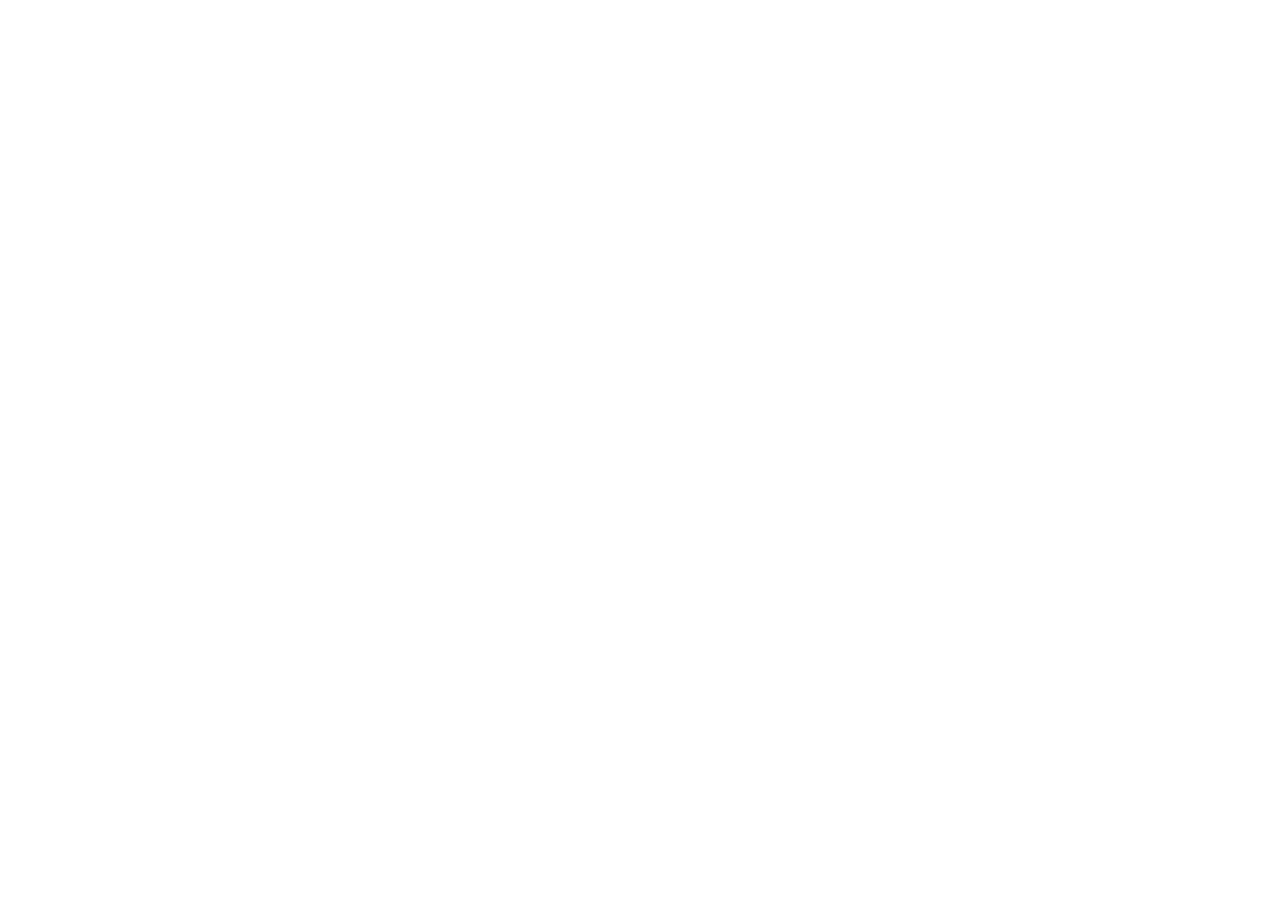
==== index.html @ 78558311 "Initial test" ====
<!DOCTYPE html>
<html>
  <head>
    <meta http-equiv="refresh" content="0;url=https://google.com" />
  </head>
  <body>
    <p>Redirecting to <a href="https://google.com">Google</a>...</p>
  </body>
</html>
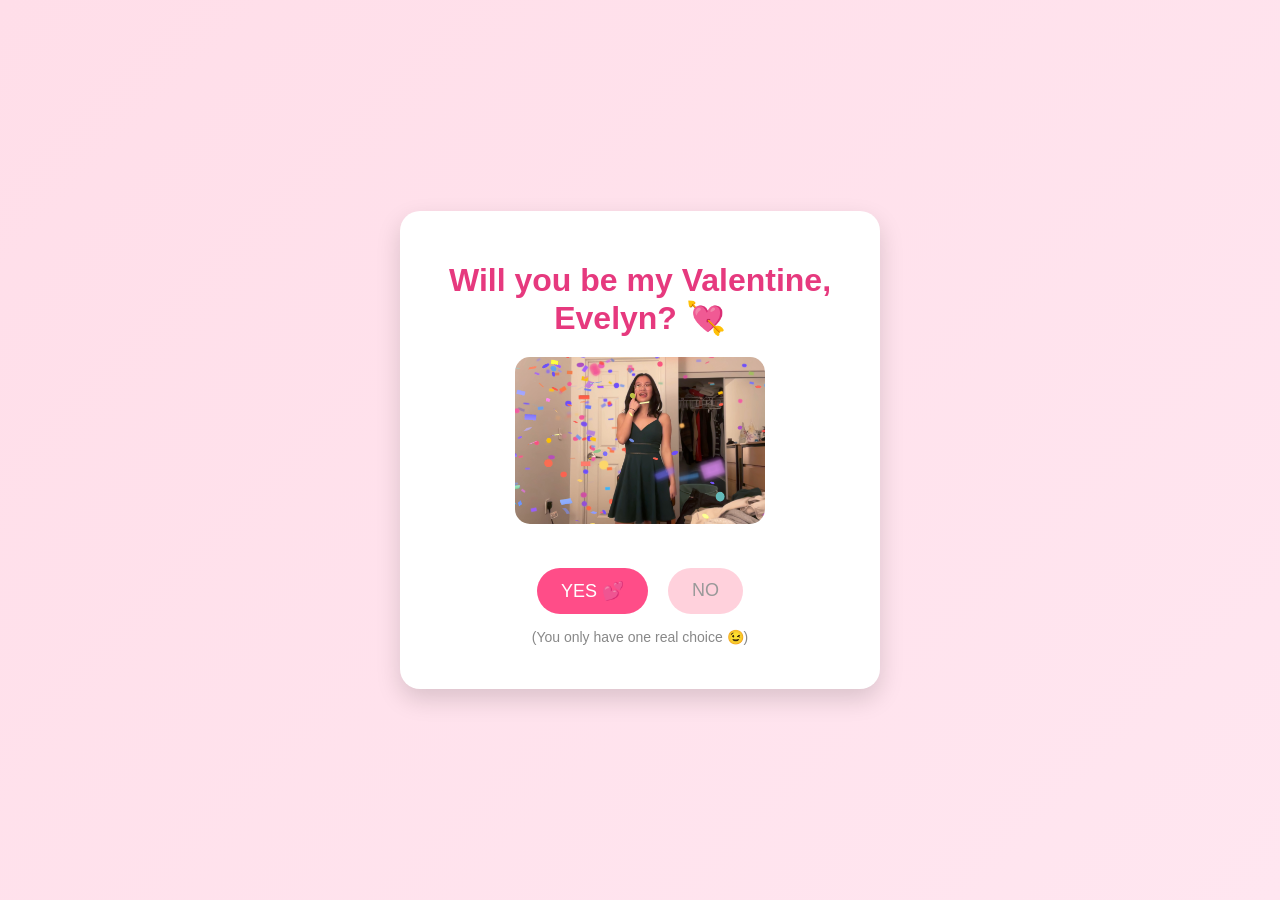
==== commit 31219a4d: "Valentines" ====
--- a/index.html
+++ b/index.html
@@ -1,9 +1,22 @@
 <!DOCTYPE html>
-<html>
-  <head>
-    <meta http-equiv="refresh" content="0;url=https://google.com" />
-  </head>
-  <body>
-    <p>Redirecting to <a href="https://google.com">Google</a>...</p>
-  </body>
+<html lang="en">
+<head>
+  <meta charset="UTF-8" />
+  <title>Be My Valentine 💖</title>
+  <link rel="stylesheet" href="style.css" />
+</head>
+<body>
+  <div class="card">
+    <h1>Will you be my Valentine, Evelyn? 💘</h1>
+
+    <img src="eve.jpeg" alt="Evelyn" class="valentine-img" />
+
+    <div class="buttons">
+      <a href="yes.html" class="btn yes">YES 💕</a>
+      <div class="btn no">NO</div>
+    </div>
+
+    <p class="hint">(You only have one real choice 😉)</p>
+  </div>
+</body>
 </html>
--- a/style.css
+++ b/style.css
@@ -0,0 +1,161 @@
+body {
+  margin: 0;
+  height: 100vh;
+  background: linear-gradient(135deg, #ffdee9, #ffe6f0);
+  font-family: "Comic Sans MS", "Trebuchet MS", sans-serif;
+  display: flex;
+  align-items: center;
+  justify-content: center;
+}
+
+.card {
+  background: white;
+  padding: 30px 40px;
+  border-radius: 20px;
+  text-align: center;
+  box-shadow: 0 10px 25px rgba(0, 0, 0, 0.15);
+  max-width: 400px;
+}
+
+h1 {
+  color: #e6397e;
+  margin-bottom: 20px;
+}
+
+.valentine-img {
+  width: 100%;
+  max-width: 250px;
+  border-radius: 15px;
+  margin-bottom: 20px;
+}
+
+.buttons {
+  display: flex;
+  justify-content: center;
+  gap: 20px;
+  margin-top: 20px;
+}
+
+.btn {
+  padding: 12px 24px;
+  border-radius: 30px;
+  font-size: 18px;
+  cursor: pointer;
+  user-select: none;
+}
+
+.yes {
+  background: #ff4d88;
+  color: white;
+  text-decoration: none;
+  transition: transform 0.2s ease, background 0.2s ease;
+}
+
+.yes:hover {
+  background: #ff2f73;
+  transform: scale(1.1);
+}
+
+.no {
+  background: #ffd1dc;
+  color: #999;
+  cursor: not-allowed;
+  position: relative;
+}
+
+/* Fake button behavior */
+.no:hover {
+  transform: translateY(-3px);
+}
+
+.hint {
+  margin-top: 15px;
+  font-size: 14px;
+  color: #888;
+}
+
+.message {
+  font-size: 18px;
+  color: #444;
+  line-height: 1.5;
+}
+
+.hearts {
+  margin-top: 20px;
+  font-size: 24px;
+}
+
+/* YES PAGE BACKGROUND EFFECTS */
+
+.yes-page {
+  overflow: hidden;
+  position: relative;
+}
+
+/* Floating hearts */
+.hearts-bg {
+  position: fixed;
+  width: 100%;
+  height: 100%;
+  top: 0;
+  left: 0;
+  pointer-events: none;
+  z-index: 0;
+}
+
+.hearts-bg span {
+  position: absolute;
+  bottom: -50px;
+  font-size: 24px;
+  animation: floatUp 12s infinite ease-in;
+  opacity: 0.8;
+}
+
+/* Random positions & delays */
+.hearts-bg span:nth-child(1) { left: 10%; animation-delay: 0s; }
+.hearts-bg span:nth-child(2) { left: 30%; animation-delay: 3s; }
+.hearts-bg span:nth-child(3) { left: 50%; animation-delay: 6s; }
+.hearts-bg span:nth-child(4) { left: 70%; animation-delay: 1s; }
+.hearts-bg span:nth-child(5) { left: 90%; animation-delay: 4s; }
+
+@keyframes floatUp {
+  0% {
+    transform: translateY(0) scale(0.8);
+    opacity: 0;
+  }
+  10% {
+    opacity: 1;
+  }
+  100% {
+    transform: translateY(-110vh) scale(1.2);
+    opacity: 0;
+  }
+}
+
+/* Sparkle overlay */
+.sparkles {
+  position: fixed;
+  inset: 0;
+  background-image: radial-gradient(white 1px, transparent 1px);
+  background-size: 40px 40px;
+  opacity: 0.15;
+  animation: sparkleMove 20s linear infinite;
+  pointer-events: none;
+  z-index: 0;
+}
+
+@keyframes sparkleMove {
+  from {
+    background-position: 0 0;
+  }
+  to {
+    background-position: 200px 400px;
+  }
+}
+
+/* Ensure card stays on top */
+.card {
+  position: relative;
+  z-index: 1;
+}
+
